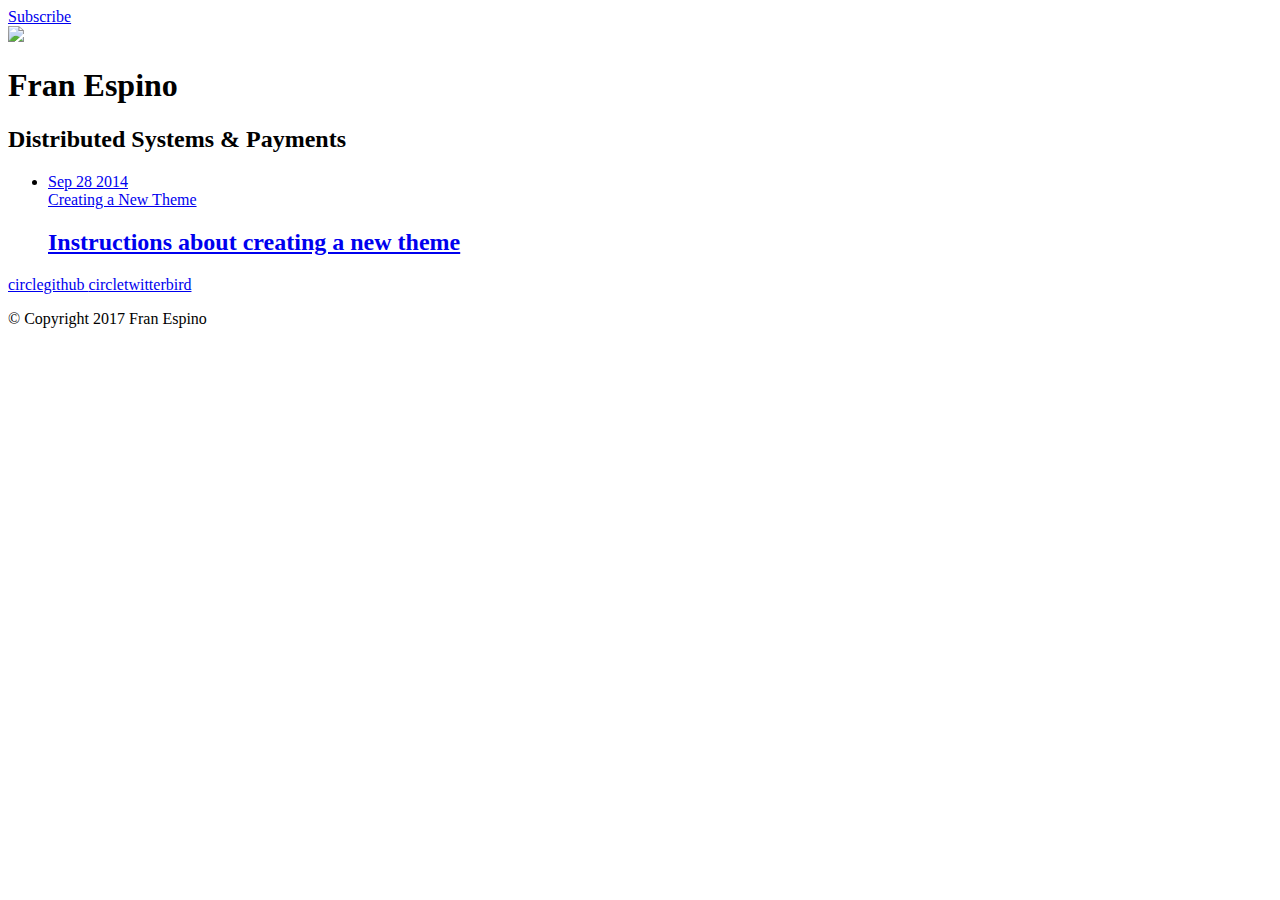
==== index.html @ 50d6e989 "first build" ====
<!DOCTYPE html>
<html lang="en-us">
	<head>
    <meta charset="utf-8">
<meta http-equiv="X-UA-Compatible" content="IE=edge,chrome=1">
<meta name="viewport" content="width=device-width, initial-scale=1">
<meta name="author" content="Fran Espino">
<meta name="description" content="Describe your website">
<meta name="generator" content="Hugo 0.31" />
<title>Fran Espino&#39;s Blog &middot; Fran Espino&#39;s Blog</title>
<link rel="shortcut icon" href="https://fespino.es/images/favicon.ico">
<link rel="stylesheet" href="https://fespino.es/css/style.css">
<link rel="stylesheet" href="https://fespino.es/css/highlight.css">

<link rel="stylesheet" href="https://fespino.es/css/styles.css">



<link rel="stylesheet" href="https://fespino.es/css/monosocialiconsfont.css">



<link href="https://fespino.es/index.xml" rel="alternate" type="application/rss+xml" title="Fran Espino&#39;s Blog" />


<meta property="og:title" content="Fran Espino&#39;s Blog" />
<meta property="og:description" content="Describe your website" />
<meta property="og:type" content="website" />
<meta property="og:url" content="https://fespino.es/" />



<meta property="og:updated_time" content="2014-09-28T00:00:00&#43;00:00"/>












<meta itemprop="name" content="Fran Espino&#39;s Blog">
<meta itemprop="description" content="Describe your website">


<meta name="twitter:card" content="summary"/><meta name="twitter:title" content="Fran Espino&#39;s Blog"/>
<meta name="twitter:description" content="Describe your website"/>
<meta name="twitter:site" content="@https://www.twitter.com/fespino"/>


    </head>
<body>
    <nav class="main-nav">
	

	

	
		<a class="cta" href="https://fespino.es/index.xml">Subscribe</a>
	
</nav>

    <section id="wrapper">
        
	<div class="profile">
    <section id="wrapper">
        <header id="header">
            <a href="https://fespino.es/about">
                <img id="avatar" class="2x" src="https://fespino.es/images/avatar.png"/>
            </a>
            <h1>Fran Espino</h1>
            <h2>Distributed Systems &amp; Payments</h2>
        </header>
    </section>
</div>


        
	<ul id="post-list">
    
        <li>
            <a href='/post/creating-a-new-theme/'><aside class="dates">Sep 28 2014</aside></a>
            <a href='/post/creating-a-new-theme/'>Creating a New Theme<h2>Instructions about creating a new theme</h2></a>
        </li>
    
</ul>

	<nav id="post-nav">
    
</nav>



        <footer id="footer">
    
        <div id="social">

	
	
    
    <a class="symbol" href="https://www.github.com/fespino">
        circlegithub
    </a>
    
    <a class="symbol" href="https://www.twitter.com/fespino">
        circletwitterbird
    </a>
    


</div>

    
    <p class="small">
    
        © Copyright 2017 Fran Espino
    
    </p>
</footer>

    </section>
    <script src="//ajax.googleapis.com/ajax/libs/jquery/2.1.1/jquery.min.js"></script>
<script src="https://fespino.es/js/main.js"></script>
<script src="https://fespino.es/js/highlight.js"></script>
<script>hljs.initHighlightingOnLoad();</script>





</body>
</html>
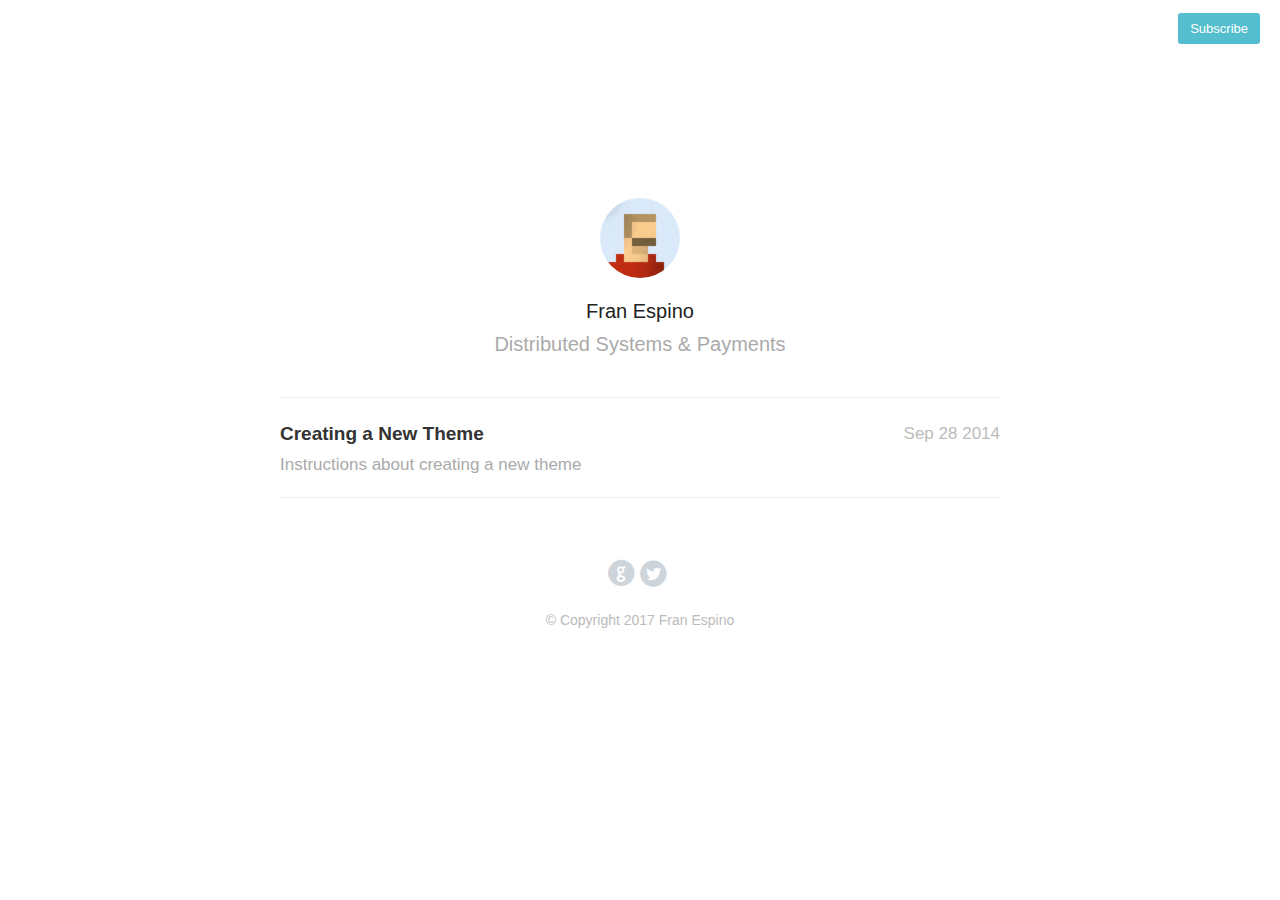
==== commit 0b533a38: "update" ====
--- a/index.html
+++ b/index.html
@@ -8,25 +8,25 @@
 <meta name="description" content="Describe your website">
 <meta name="generator" content="Hugo 0.31" />
 <title>Fran Espino&#39;s Blog &middot; Fran Espino&#39;s Blog</title>
-<link rel="shortcut icon" href="https://fespino.es/images/favicon.ico">
-<link rel="stylesheet" href="https://fespino.es/css/style.css">
-<link rel="stylesheet" href="https://fespino.es/css/highlight.css">
+<link rel="shortcut icon" href="https://fespino.github.io/images/favicon.ico">
+<link rel="stylesheet" href="https://fespino.github.io/css/style.css">
+<link rel="stylesheet" href="https://fespino.github.io/css/highlight.css">
 
-<link rel="stylesheet" href="https://fespino.es/css/styles.css">
+<link rel="stylesheet" href="https://fespino.github.io/css/styles.css">
 
 
 
-<link rel="stylesheet" href="https://fespino.es/css/monosocialiconsfont.css">
+<link rel="stylesheet" href="https://fespino.github.io/css/monosocialiconsfont.css">
 
 
 
-<link href="https://fespino.es/index.xml" rel="alternate" type="application/rss+xml" title="Fran Espino&#39;s Blog" />
+<link href="https://fespino.github.io/index.xml" rel="alternate" type="application/rss+xml" title="Fran Espino&#39;s Blog" />
 
 
 <meta property="og:title" content="Fran Espino&#39;s Blog" />
 <meta property="og:description" content="Describe your website" />
 <meta property="og:type" content="website" />
-<meta property="og:url" content="https://fespino.es/" />
+<meta property="og:url" content="https://fespino.github.io/" />
 
 
 
@@ -60,7 +60,7 @@
 	
 
 	
-		<a class="cta" href="https://fespino.es/index.xml">Subscribe</a>
+		<a class="cta" href="https://fespino.github.io/index.xml">Subscribe</a>
 	
 </nav>
 
@@ -69,8 +69,8 @@
 	<div class="profile">
     <section id="wrapper">
         <header id="header">
-            <a href="https://fespino.es/about">
-                <img id="avatar" class="2x" src="https://fespino.es/images/avatar.png"/>
+            <a href="https://fespino.github.io/about">
+                <img id="avatar" class="2x" src="https://fespino.github.io/images/avatar.png"/>
             </a>
             <h1>Fran Espino</h1>
             <h2>Distributed Systems &amp; Payments</h2>
@@ -124,8 +124,8 @@
 
     </section>
     <script src="//ajax.googleapis.com/ajax/libs/jquery/2.1.1/jquery.min.js"></script>
-<script src="https://fespino.es/js/main.js"></script>
-<script src="https://fespino.es/js/highlight.js"></script>
+<script src="https://fespino.github.io/js/main.js"></script>
+<script src="https://fespino.github.io/js/highlight.js"></script>
 <script>hljs.initHighlightingOnLoad();</script>
 
 
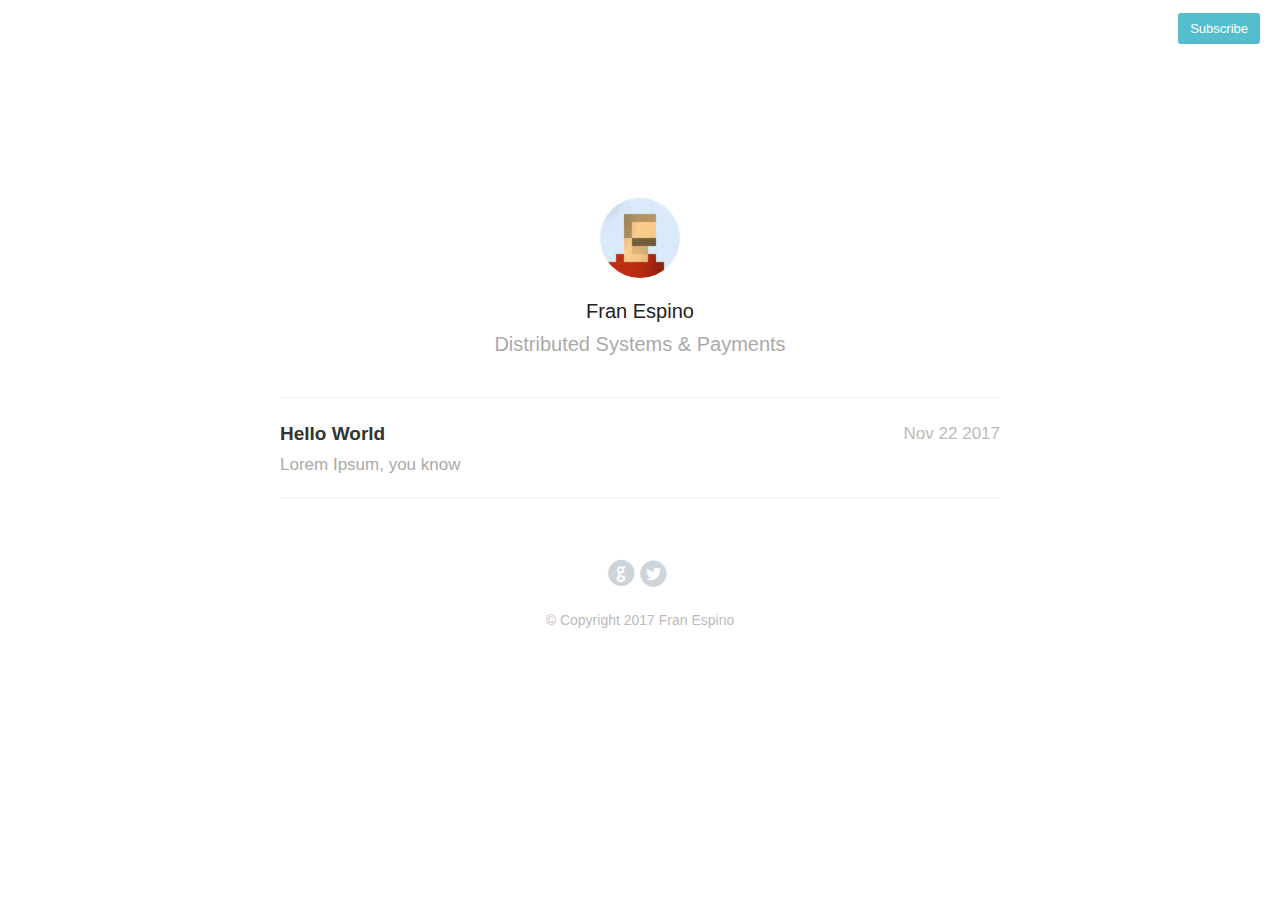
==== commit 23afa5b5: "hello world" ====
--- a/index.html
+++ b/index.html
@@ -30,7 +30,7 @@
 
 
 
-<meta property="og:updated_time" content="2014-09-28T00:00:00&#43;00:00"/>
+<meta property="og:updated_time" content="2017-11-22T00:00:00&#43;00:00"/>
 
 
 
@@ -83,8 +83,8 @@
 	<ul id="post-list">
     
         <li>
-            <a href='/post/creating-a-new-theme/'><aside class="dates">Sep 28 2014</aside></a>
-            <a href='/post/creating-a-new-theme/'>Creating a New Theme<h2>Instructions about creating a new theme</h2></a>
+            <a href='/post/hello-world/'><aside class="dates">Nov 22 2017</aside></a>
+            <a href='/post/hello-world/'>Hello World<h2>Lorem Ipsum, you know</h2></a>
         </li>
     
 </ul>
